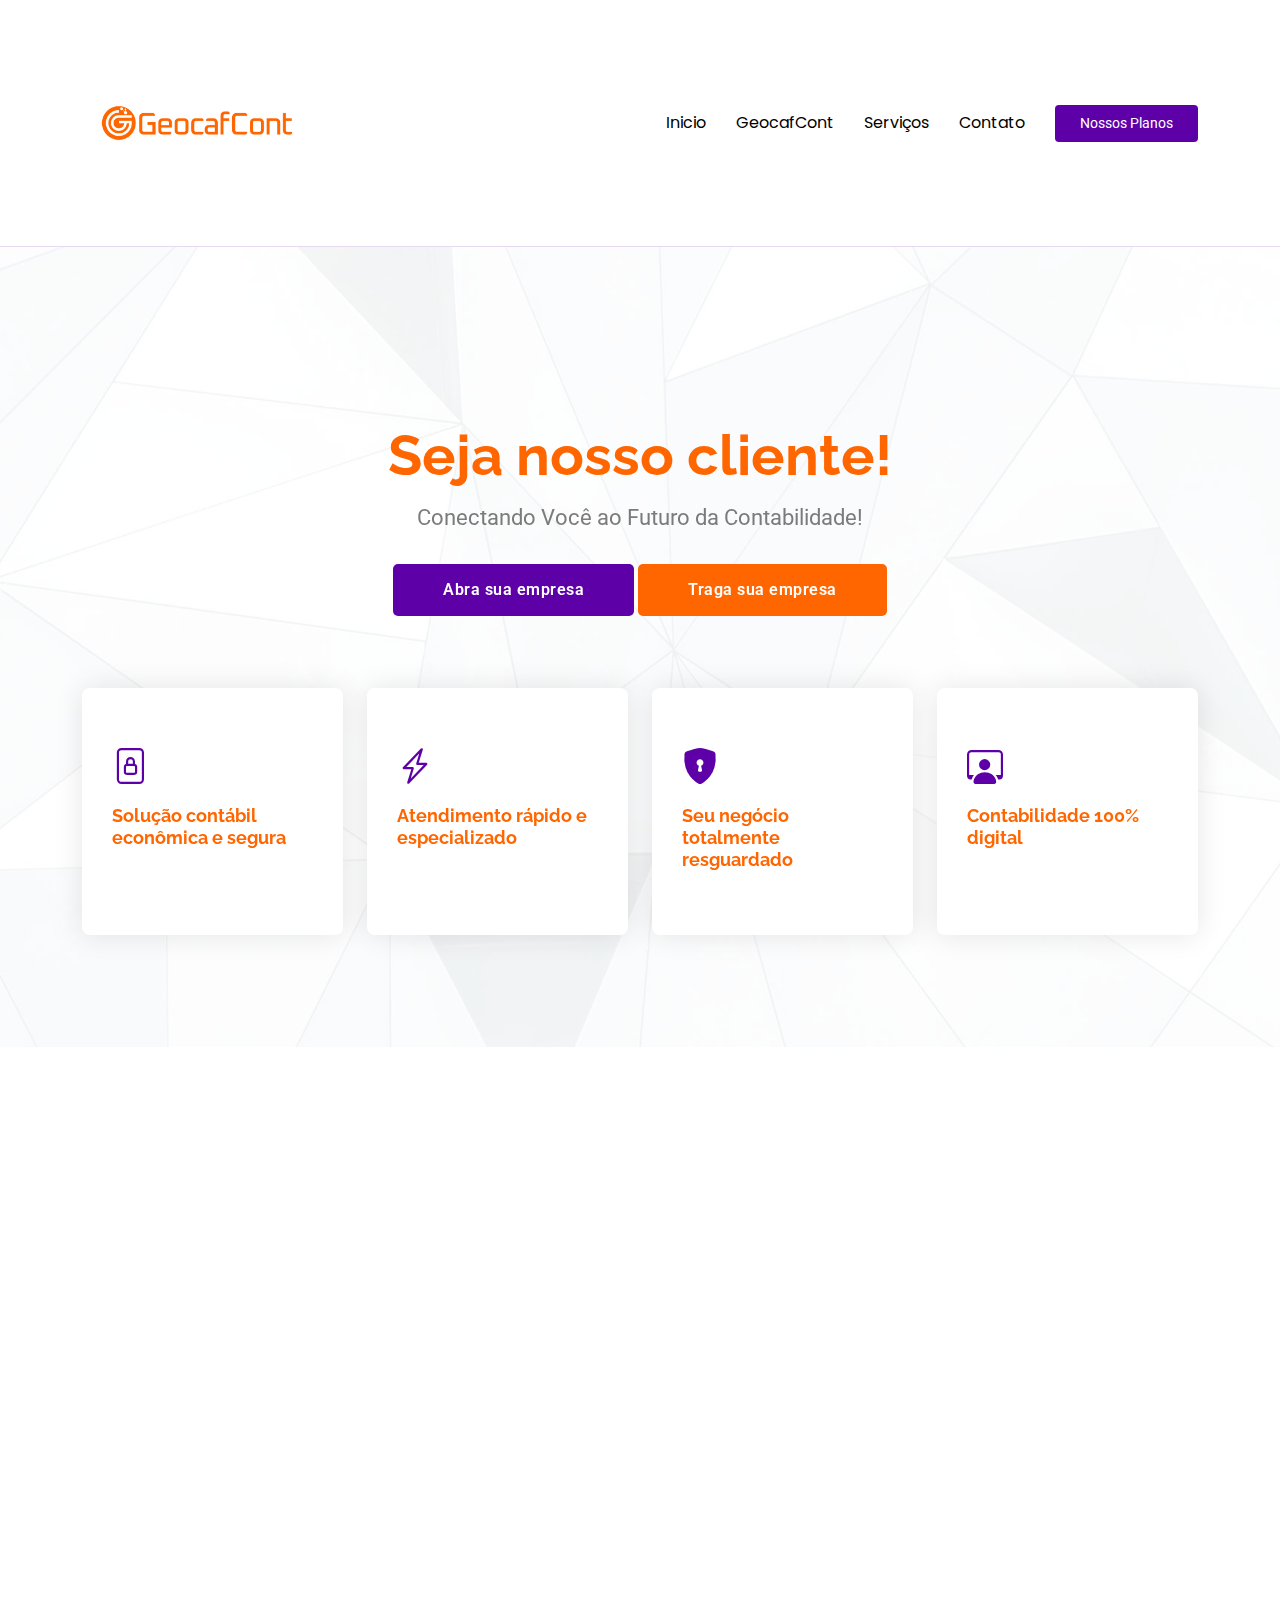
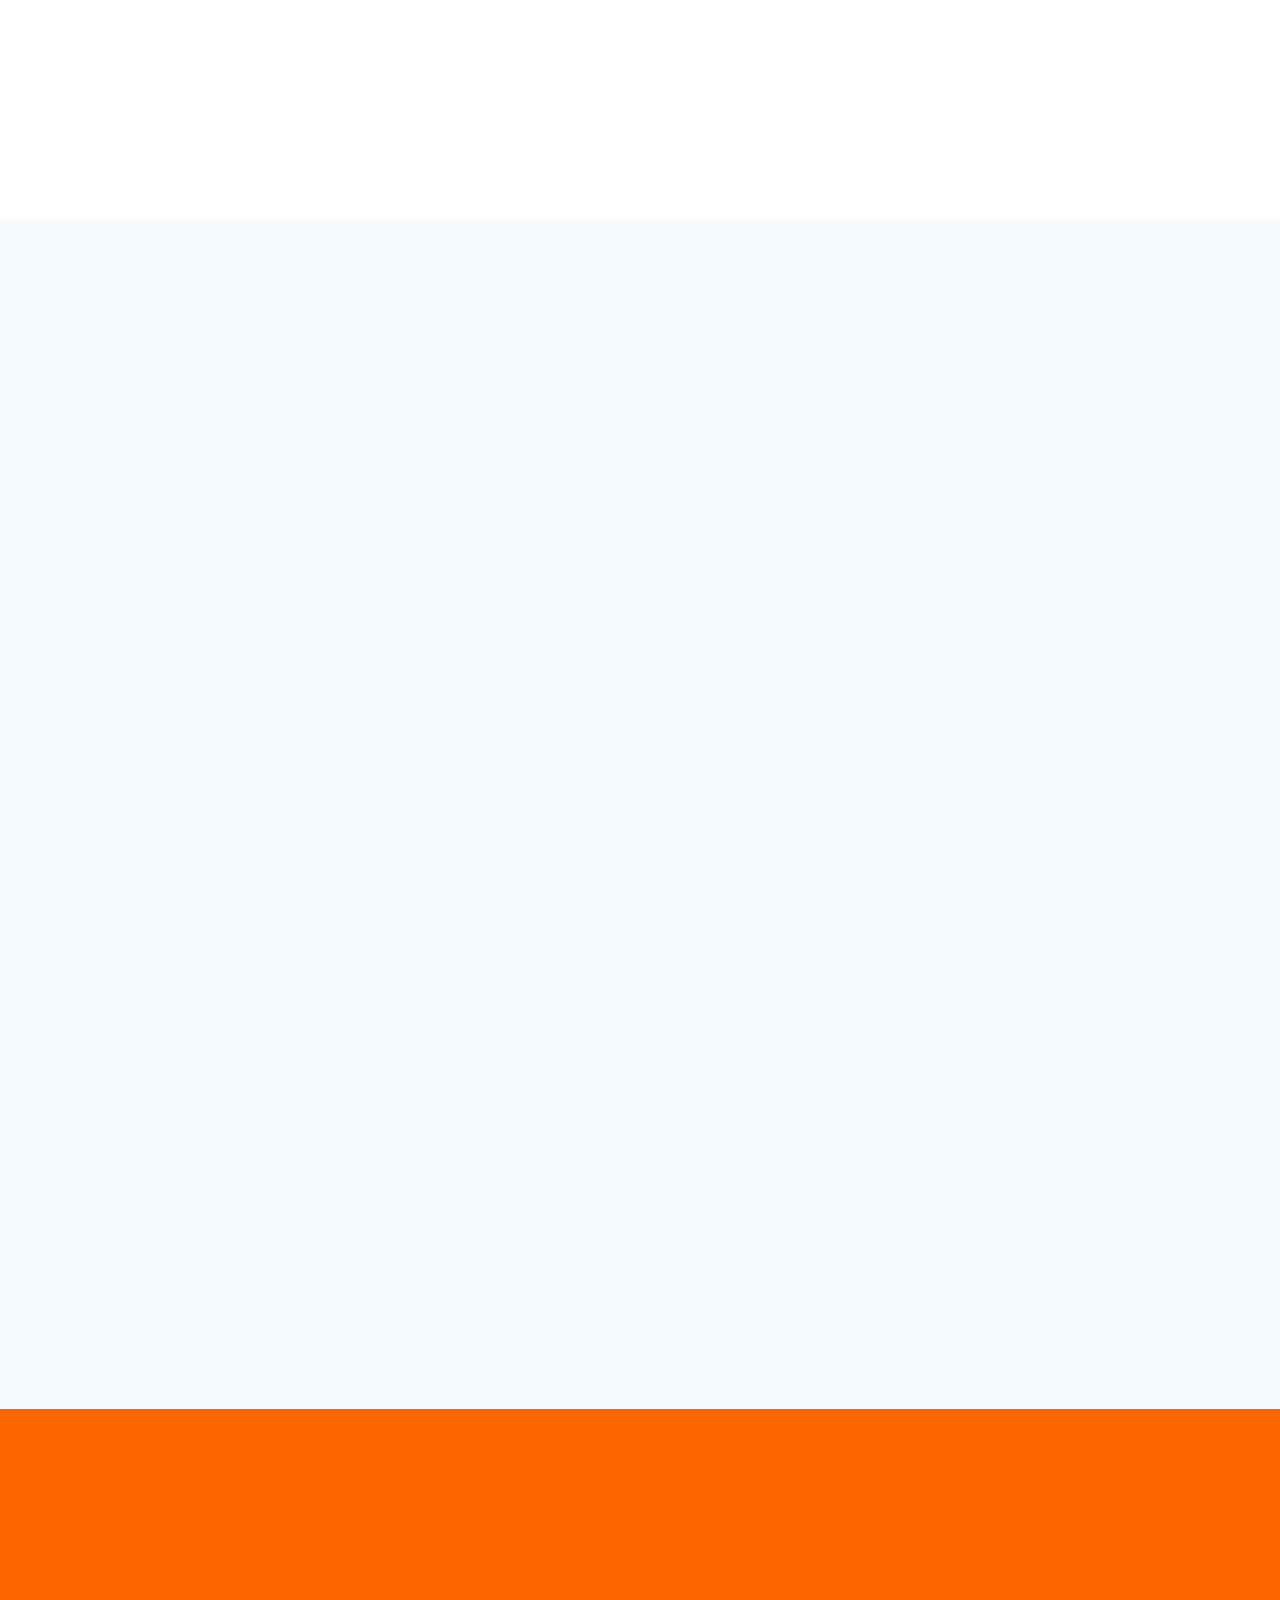
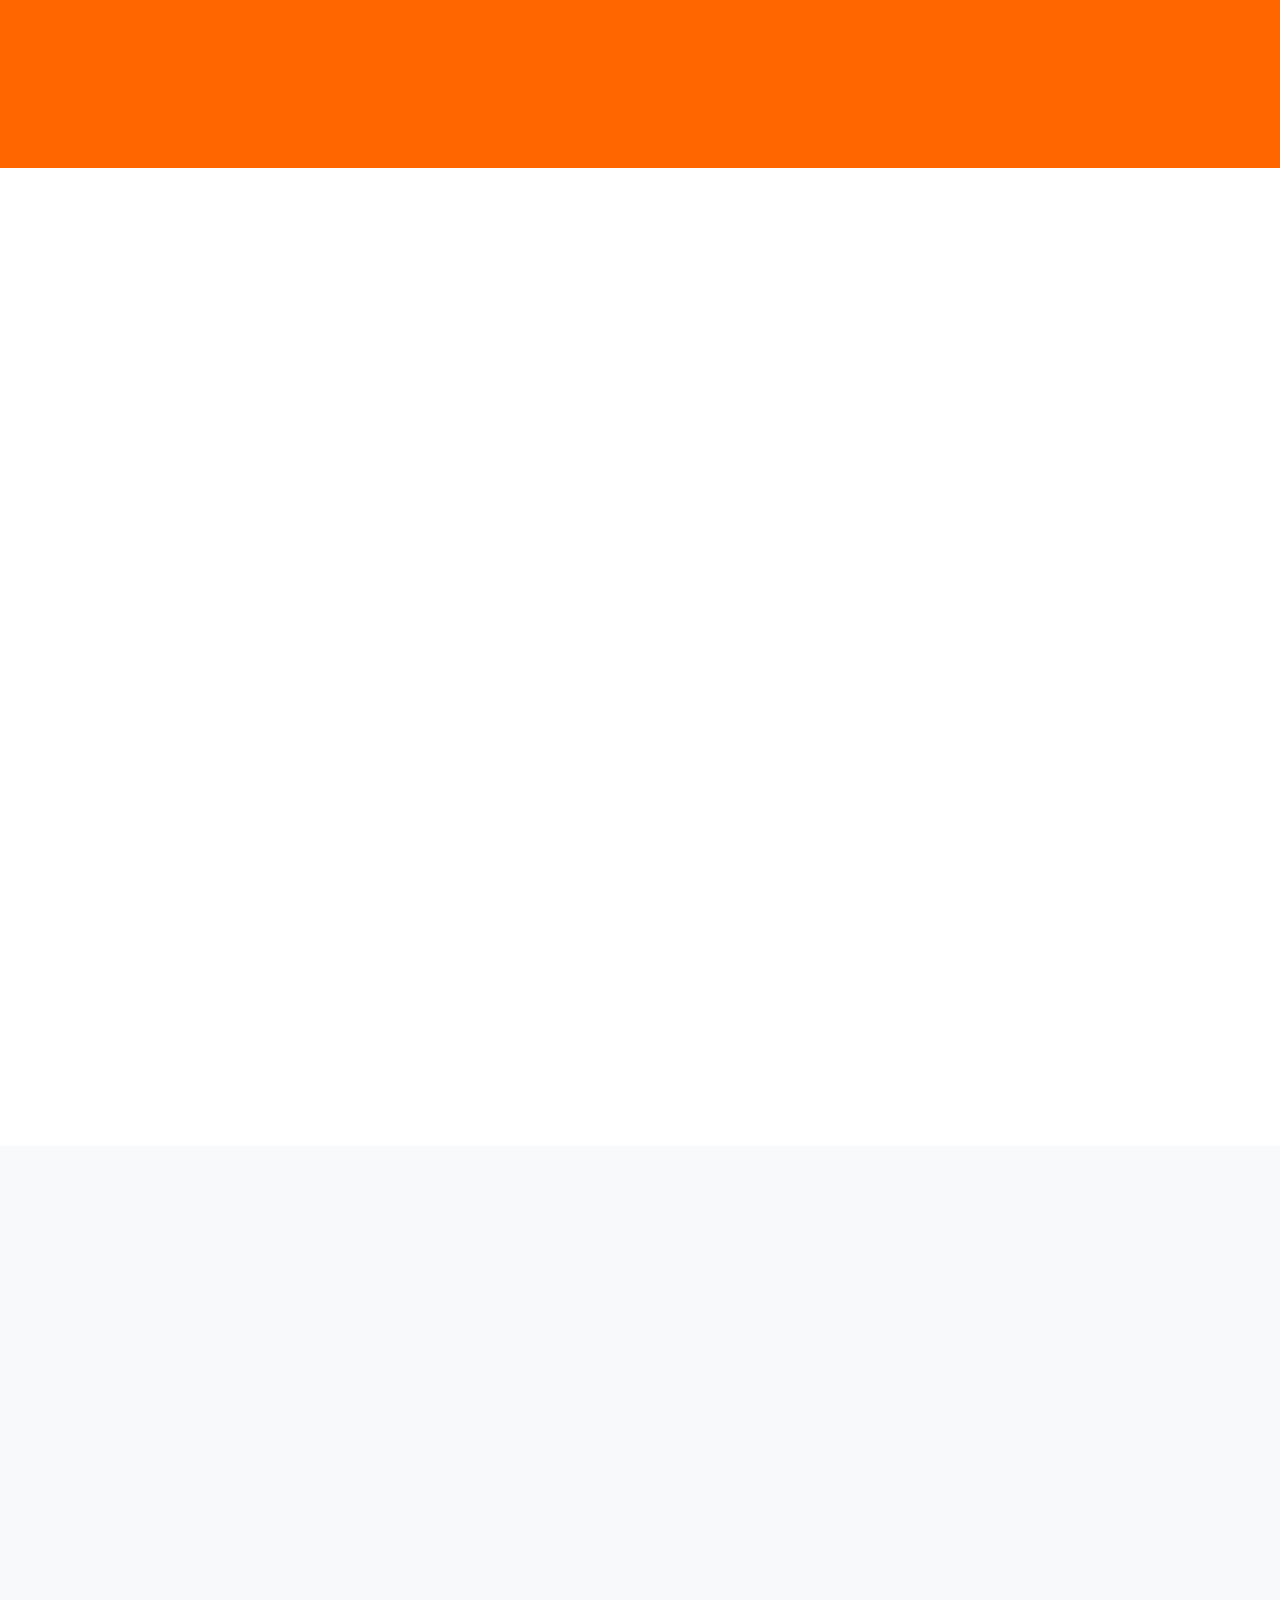
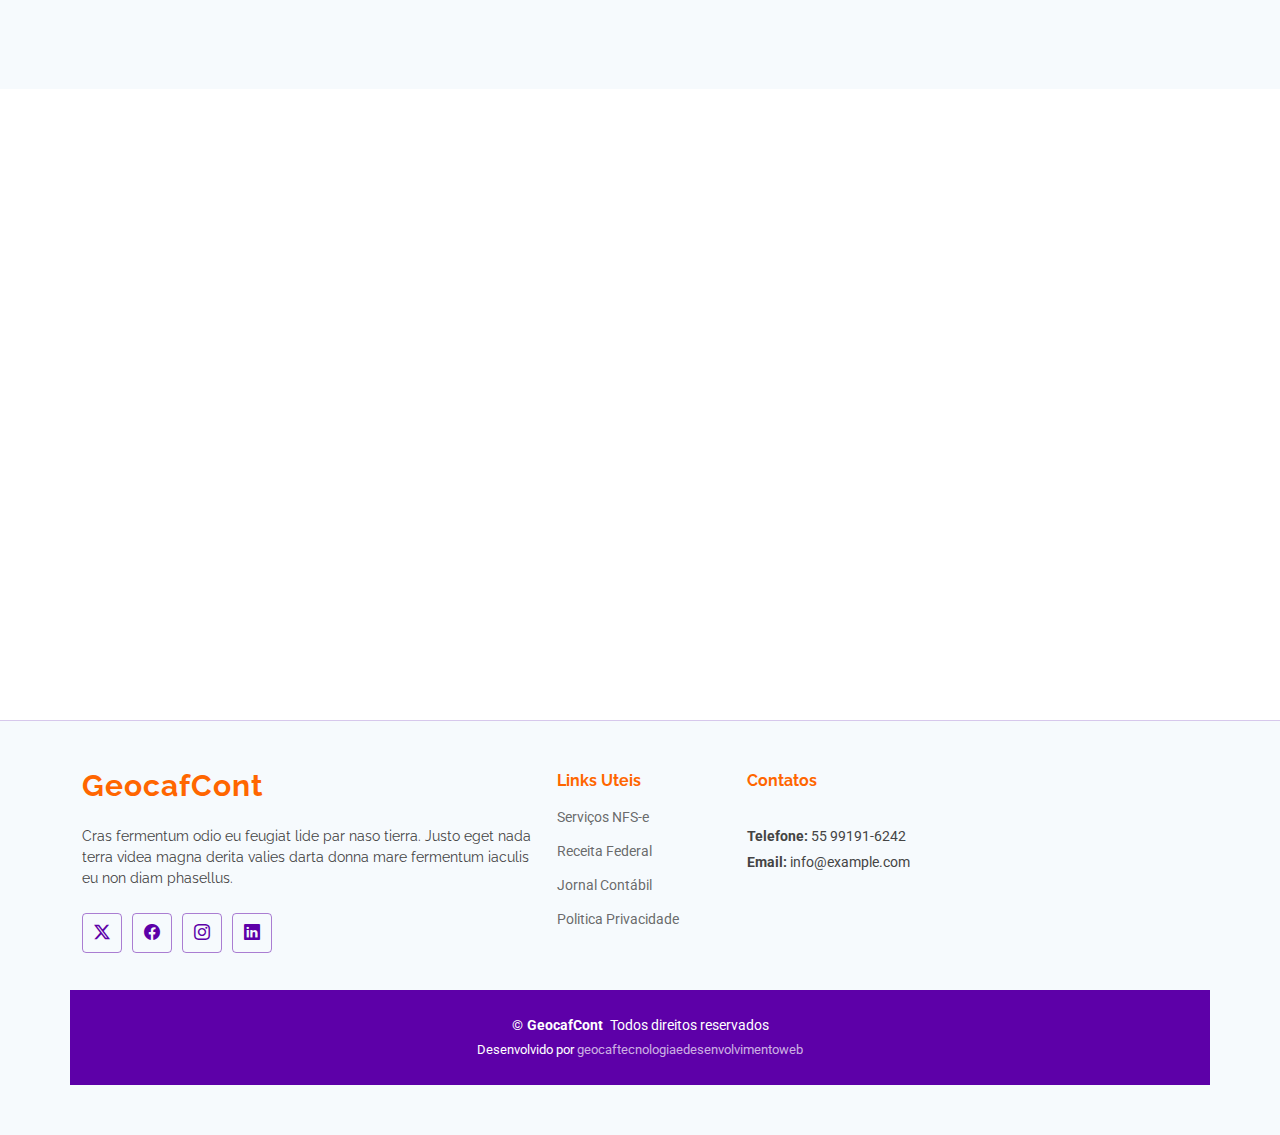
==== index.html @ 16ecbf5e "first" ====
<!DOCTYPE html>
<html lang="pt-br">

<head>
  <meta charset="utf-8">
  <meta content="width=device-width, initial-scale=1.0" name="viewport">
  <title> GeocafCont-Contabilidade digital</title>
  <meta name="description" content="">
  <meta name="keywords" content="">

  <!-- Favicons -->
  <!-- <link href="assets/img/favicon.png" rel="icon"> -->
  <link href="assets/img/apple-touch-icon.png" rel="apple-touch-icon">

  <!-- Fonts -->
  <link href="https://fonts.googleapis.com" rel="preconnect">
  <link href="https://fonts.gstatic.com" rel="preconnect" crossorigin>
  <link href="https://fonts.googleapis.com/css2?family=Roboto:ital,wght@0,100;0,300;0,400;0,500;0,700;0,900;1,100;1,300;1,400;1,500;1,700;1,900&family=Poppins:ital,wght@0,100;0,200;0,300;0,400;0,500;0,600;0,700;0,800;0,900;1,100;1,200;1,300;1,400;1,500;1,600;1,700;1,800;1,900&family=Raleway:ital,wght@0,100;0,200;0,300;0,400;0,500;0,600;0,700;0,800;0,900;1,100;1,200;1,300;1,400;1,500;1,600;1,700;1,800;1,900&display=swap" rel="stylesheet">

  <!-- Vendor CSS Files -->
  <link href="assets/vendor/bootstrap/css/bootstrap.min.css" rel="stylesheet">
  <link href="assets/vendor/bootstrap-icons/bootstrap-icons.css" rel="stylesheet">
  <link href="assets/vendor/aos/aos.css" rel="stylesheet">
  <link href="assets/vendor/glightbox/css/glightbox.min.css" rel="stylesheet">
  <link href="assets/vendor/swiper/swiper-bundle.min.css" rel="stylesheet">

  <!-- Main CSS File -->
  <link href="assets/css/main.css" rel="stylesheet">

  <!-- =======================================================
  * Template Name: OnePage
  * Template URL: https://bootstrapmade.com/onepage-multipurpose-bootstrap-template/
  * Updated: Aug 07 2024 with Bootstrap v5.3.3
  * Author: BootstrapMade.com
  * License: https://bootstrapmade.com/license/
  ======================================================== -->
</head>

<body class="index-page">

  <header id="header" class="header d-flex align-items-center sticky-top">
    <div class="container-fluid container-xl position-relative d-flex align-items-center">

      <a href="index.html" class="logo d-flex align-items-center me-auto">
        <!-- Uncomment the line below if you also wish to use an image logo -->
        <img src="assets/img/LOGO1.png" alt="">
        <!-- <h1 class="sitename">GeocafCont</h1> -->
      </a>

      <nav id="navmenu" class="navmenu">
        <ul>
          <li><a href="#hero" class="active">Inicio<br></a></li>
          <li><a href="#about">GeocafCont</a></li>
          <li><a href="#services">Serviços</a></li>
          <!-- <li><a href="#team">TIME</a></li> -->
          
           
          </li>
          <li><a href="#contact">Contato</a></li>
        </ul>
        <i class="mobile-nav-toggle d-xl-none bi bi-list"></i>
      </nav>

      <a class="btn-getstarted" href="#pricing">Nossos Planos</a>

    </div>
  </header>

  <main class="main">

    <!-- Hero Section -->
    <section id="hero" class="hero section">

      <img src="assets/img/hero-bg-abstract.jpg" alt="" data-aos="fade-in" class="">

      <div class="container">
        <div class="row justify-content-center" data-aos="zoom-out">
          <div class="col-xl-7 col-lg-9 text-center">
            <h1>Seja nosso cliente!</h1>
            <p> Conectando Você ao Futuro da Contabilidade!</p>
          </div>
        </div>
        <div class="text-center" data-aos="zoom-out" data-aos-delay="100">
          <a href="#about" class="btn-get-started ">Abra sua empresa</a>
          <a href="#about" class="btn-get-startedd">Traga sua empresa</a>
        </div>

        <div class="row gy-4 mt-5">
          <div class="col-md-6 col-lg-3" data-aos="zoom-out" data-aos-delay="100">
            <div class="icon-box">
              <div class="icon"><i class="bi bi-file-lock"></i></div>
              <h4 class="title"><a href="">Solução contábil econômica e segura</a></h4>
              <!-- <p class="description">Voluptatum deleniti atque corrupti quos dolores et quas molestias excepturi</p> -->
            </div>
          </div><!--End Icon Box -->

          <div class="col-md-6 col-lg-3" data-aos="zoom-out" data-aos-delay="200">
            <div class="icon-box">
              <div class="icon"><i class="bi bi-lightning-charge"></i></div>
              <h4 class="title"><a href="">Atendimento rápido e especializado</a></h4>
              <!-- <p class="description">Duis aute irure dolor in reprehenderit in voluptate velit esse cillum dolore</p> -->
            </div>
          </div><!--End Icon Box -->

          <div class="col-md-6 col-lg-3" data-aos="zoom-out" data-aos-delay="300">
            <div class="icon-box">
              <div class="icon"><i class="bi bi-shield-lock-fill"></i></div>
              <h4 class="title"><a href="">Seu negócio totalmente resguardado</a></h4>
              <!-- <p class="description">Excepteur sint occaecat cupidatat non proident, sunt in culpa qui officia</p> -->
            </div>
          </div><!--End Icon Box -->

          <div class="col-md-6 col-lg-3" data-aos="zoom-out" data-aos-delay="400">
            <div class="icon-box">
              <div class="icon"><i class="bi bi-person-workspace"></i></div>
              <h4 class="title"><a href="">Contabilidade 100% digital</a></h4>
              <!-- <p class="description">At vero eos et accusamus et iusto odio dignissimos ducimus qui blanditiis</p> -->
            </div>
          </div><!--End Icon Box -->

        </div>
      </div>

    </section><!-- /Hero Section -->

    <!-- About Section -->
    <section id="about" class="about section">

      <!-- Section Title -->
      <div class="container section-title" data-aos="fade-up">
        <h2>Quem Somos<br></h2>
        <p> A GeocafCont é um escritório contábil completamente digital, dedicado a transformar a maneira como você gerencia suas finanças empresariais. Com um atendimento 100% via internet, estamos conectados com o progresso e a inovação, oferecendo soluções eficientes e sob medida para o seu negócio, onde quer que você esteja.

          Nosso time é composto por especialistas experientes, que trazem uma vasta expertise em diferentes áreas contábeis para atender às necessidades específicas da sua empresa. 
          
          </p>
      </div><!-- End Section Title -->

      <div class="container">

        <div class="row gy-4">

          <div class="col-lg-6 content" data-aos="fade-up" data-aos-delay="100">
            <p>
              Estamos aqui para simplificar a sua vida contábil e financeira!
                
            </p>
            <ul>
              <li><i class="bi bi-check2-circle"></i> <span>Compromisso</span></li>
              <li><i class="bi bi-check2-circle"></i> <span>Agilidade</span></li>
              <li><i class="bi bi-check2-circle"></i> <span>Inovação</span></li>
            </ul>
          </div>

          <div class="col-lg-6" data-aos="fade-up" data-aos-delay="200">
            <a href="#" class="read-more"><span>Abra sua empresa</span><i class="bi bi-arrow-right"></i></a>
          </div>

        </div>

      </div>

    </section><!-- /About Section -->

    <!-- Stats Section -->
    <!-- <section id="stats" class="stats section light-background">

      <div class="container" data-aos="fade-up" data-aos-delay="100">

        <div class="row gy-4"> -->

          <!-- <div class="col-lg-3 col-md-6">
            <div class="stats-item text-center w-100 h-100">
              <span data-purecounter-start="0" data-purecounter-end="100" data-purecounter-duration="1" class="purecounter"></span>
              <p>Clients</p>
            </div> -->
          </div><!-- End Stats Item -->

          <!-- <div class="col-lg-3 col-md-6">
            <div class="stats-item text-center w-100 h-100">
              <span data-purecounter-start="0" data-purecounter-end="521" data-purecounter-duration="1" class="purecounter"></span>
              <p>Projects</p>
            </div> -->
          </div><!-- End Stats Item -->

          <!-- <div class="col-lg-3 col-md-6">
            <div class="stats-item text-center w-100 h-100">
              <span data-purecounter-start="0" data-purecounter-end="1453" data-purecounter-duration="1" class="purecounter"></span>
              <p>Hours Of Support</p>
            </div> -->
          </div><!-- End Stats Item -->

          <!-- <div class="col-lg-3 col-md-6">
            <div class="stats-item text-center w-100 h-100">
              <span data-purecounter-start="0" data-purecounter-end="32" data-purecounter-duration="1" class="purecounter"></span>
              <p>Workers</p>
            </div> -->
          </div><!-- End Stats Item -->

        </div>

      </div>

    </section><!-- /Stats Section -->

    <!-- About Alt Section -->
    <section id="about-alt" class="about-alt section">

      <div class="container">

        <div class="row gy-4">
          <div class="col-lg-6 position-relative align-self-start" data-aos="fade-up" data-aos-delay="100">
            <img src="assets/img/fotofuncionario1.png" class="img-fluid" alt="">
            <!-- <a href="https://www.youtube.com/watch?v=Y7f98aduVJ8" class="glightbox pulsating-play-btn"></a> -->
          </div>
          <div class="col-lg-6 content" data-aos="fade-up" data-aos-delay="200">
            <h3>Plataformas Parceiras</h3>
           <p>A Geocafcont utiliza plataformas parceiras de última geração, garantindo gestão contábil eficiente e segura. Nossa colaboração com escritórios contábeis parceiros adiciona expertise diversificada, oferecendo soluções personalizadas para todas as necessidades empresariais. Juntos, promovemos inovação e excelência no suporte aos nossos clientes.</p>
            
          </div>
        </div>

      </div>

    </section><!-- /About Alt Section -->

    <!-- Clients Section -->
    <section id="clients" class="clients section light-background"> 

      <div class="container" data-aos="fade-up"> 

        <div class="row gy-4"> 

          <!-- <div class="col-xl-2 col-md-3 col-6 client-logo">
            <img src="assets/img/epeople.jpeg" class="img-fluid" alt=""> 
          </div> -->

           <div class="col-xl-2 col-md-3 col-6 client-logo"> 
            <img src="assets/img/epeople2.jpeg" class="img-fluid" alt=""> 
          </div>

          <div class="col-xl-2 col-md-3 col-6 client-logo"> 
            <img src="assets/img/dbase.png" class="img-fluid" alt=""> 
          </div>

           <div class="col-xl-2 col-md-3 col-6 client-logo"> 
            <img src="assets/img/bragaecesarconsultoriajr.jpeg" class="img-fluid" alt=""> 
          </div>
          <!-- End Client Item -->

           <div class="col-xl-2 col-md-3 col-6 client-logo"> 
            <img src="assets/img/tecnologiageocaf.png" class="img-fluid" alt=""> 
          </div>
          <!-- End Client Item -->

          <div class="col-xl-2 col-md-3 col-6 client-logo"> 
            <img src="assets/img/logo-site.png" class="img-fluid" alt=""> 
          </div>
          <!-- End Client Item -->

        </div>

      </div>

    </section><!-- /Clients Section -->

    <!-- Testimonials Section -->
    <!-- <section id="testimonials" class="testimonials section"> -->

      <!-- Section Title -->
      <!-- <div class="container section-title" data-aos="fade-up">
        <h2>"Faça a Escolha Certa: Junte-se aos Nossos Clientes Satisfeitos!"</h2> -->
        <!-- <p>Necessitatibus eius consequatur ex aliquid fuga eum quidem sint consectetur velit</p> -->
      </div><!-- End Section Title -->

      <!-- <div class="container" data-aos="fade-up" data-aos-delay="100">

        <div class="swiper init-swiper" data-speed="600" data-delay="5000" data-breakpoints="{ &quot;320&quot;: { &quot;slidesPerView&quot;: 1, &quot;spaceBetween&quot;: 40 }, &quot;1200&quot;: { &quot;slidesPerView&quot;: 3, &quot;spaceBetween&quot;: 40 } }">
          <script type="application/json" class="swiper-config"> -->
            <!-- {
              "loop": true,
              "speed": 600,
              "autoplay": {
                "delay": 5000
              },
              "slidesPerView": "auto",
              "pagination": {
                "el": ".swiper-pagination",
                "type": "bullets",
                "clickable": true
              },
              "breakpoints": {
                "320": {
                  "slidesPerView": 1,
                  "spaceBetween": 40
                },
                "1200": {
                  "slidesPerView": 3,
                  "spaceBetween": 20
                }
              }
            }
          </script> -->
          <!-- <div class="swiper-wrapper">

            <div class="swiper-slide">
              <div class="testimonial-item" "="">
            <p>
              <i class=" bi bi-quote quote-icon-left"></i>
                <span>Proin iaculis purus consequat sem cure digni ssim donec porttitora entum suscipit rhoncus. Accusantium quam, ultricies eget id, aliquam eget nibh et. Maecen aliquam, risus at semper.</span>
                <i class="bi bi-quote quote-icon-right"></i>
                </p>
                <img src="assets/img/testimonials/testimonials-1.jpg" class="testimonial-img" alt="">
                <h3>Saul Goodman</h3>
                <h4>Ceo &amp; Founder</h4>
              </div> -->
            </div><!-- End testimonial item -->

            <!-- <div class="swiper-slide">
              <div class="testimonial-item">
                <p>
                  <i class="bi bi-quote quote-icon-left"></i>
                  <span>Export tempor illum tamen malis malis eram quae irure esse labore quem cillum quid malis quorum velit fore eram velit sunt aliqua noster fugiat irure amet legam anim culpa.</span>
                  <i class="bi bi-quote quote-icon-right"></i>
                </p>
                <img src="assets/img/testimonials/testimonials-2.jpg" class="testimonial-img" alt="">
                <h3>Sara Wilsson</h3>
                <h4>Designer</h4>
              </div> -->
            </div><!-- End testimonial item -->

            <!-- <div class="swiper-slide">
              <div class="testimonial-item">
                <p>
                  <i class="bi bi-quote quote-icon-left"></i>
                  <span>Enim nisi quem export duis labore cillum quae magna enim sint quorum nulla quem veniam duis minim tempor labore quem eram duis noster aute amet eram fore quis sint minim.</span>
                  <i class="bi bi-quote quote-icon-right"></i>
                </p>
                <img src="assets/img/testimonials/testimonials-3.jpg" class="testimonial-img" alt="">
                <h3>Jena Karlis</h3>
                <h4>Store Owner</h4>
              </div> -->
            </div><!-- End testimonial item -->

            <!-- <div class="swiper-slide">
              <div class="testimonial-item">
                <p>
                  <i class="bi bi-quote quote-icon-left"></i>
                  <span>Fugiat enim eram quae cillum dolore dolor amet nulla culpa multos export minim fugiat dolor enim duis veniam ipsum anim magna sunt elit fore quem dolore labore illum veniam.</span>
                  <i class="bi bi-quote quote-icon-right"></i>
                </p>
                <img src="assets/img/testimonials/testimonials-4.jpg" class="testimonial-img" alt="">
                <h3>Matt Brandon</h3>
                <h4>Freelancer</h4>
              </div> -->
            <!-- </div>End testimonial item -->

            <!-- <div class="swiper-slide">
              <div class="testimonial-item">
                <p>
                  <i class="bi bi-quote quote-icon-left"></i>
                  <span>Quis quorum aliqua sint quem legam fore sunt eram irure aliqua veniam tempor noster veniam sunt culpa nulla illum cillum fugiat legam esse veniam culpa fore nisi cillum quid.</span>
                  <i class="bi bi-quote quote-icon-right"></i>
                </p>
                <img src="assets/img/testimonials/testimonials-5.jpg" class="testimonial-img" alt="">
                <h3>John Larson</h3>
                <h4>Entrepreneur</h4>
              </div> -->
            </div><!-- End testimonial item -->

          <!-- </div>
          <div class="swiper-pagination"></div>
        </div>

      </div> -->

    </section><!-- /Testimonials Section -->

    <!-- Services Section -->
    <section id="services" class="services section light-background">

      <!-- Section Title -->
      <div class="container section-title" data-aos="fade-up">
        <h2>Serviços</h2>
        <p>Conte conosco para superar suas expectativas e impulsionar o sucesso do seu negócio.</p>
      </div><!-- End Section Title -->

      <div class="container">

        <div class="row gy-4">

          <div class="col-lg-4 col-md-6" data-aos="fade-up" data-aos-delay="100">
            <div class="service-item item-cyan position-relative">
              <div class="icon">
                <svg width="100" height="100" viewBox="0 0 600 600" xmlns="http://www.w3.org/2000/svg">
                  <path stroke="none" stroke-width="0" fill="#f5f5f5" d="M300,521.0016835830174C376.1290562159157,517.8887921683347,466.0731472004068,529.7835943286574,510.70327084640275,468.03025145048787C554.3714126377745,407.6079735673963,508.03601936045806,328.9844924480964,491.2728898941984,256.3432110539036C474.5976632858925,184.082847569629,479.9380746630129,96.60480741107993,416.23090153303,58.64404602377083C348.86323505073057,18.502131276798302,261.93793281208167,40.57373210992963,193.5410806939664,78.93577620505333C130.42746243093433,114.334589627462,98.30271207620316,179.96522072025542,76.75703585869454,249.04625023123273C51.97151888228291,328.5150500222984,13.704378332031375,421.85034740162234,66.52175969318436,486.19268352777647C119.04800174914682,550.1803526380478,217.28368757567262,524.383925680826,300,521.0016835830174"></path>
                </svg>
                <i class="bi bi-globe2"></i>
              </div>
              <!-- <a href="service-details.html" class="stretched-link"> -->
                <h3>GESTOR DE TRÁFEGO </h3>
              </a>
              <p>Entendemos que o Gestor tem necessidades únicas. Temos serviços especializados.</p>
            </div>
          </div><!-- End Service Item -->

          <div class="col-lg-4 col-md-6" data-aos="fade-up" data-aos-delay="200">
            <div class="service-item item-orange position-relative">
              <div class="icon">
                <svg width="100" height="100" viewBox="0 0 600 600" xmlns="http://www.w3.org/2000/svg">
                  <path stroke="none" stroke-width="0" fill="#f5f5f5" d="M300,582.0697525312426C382.5290701553225,586.8405444964366,449.9789794690241,525.3245884688669,502.5850820975895,461.55621195738473C556.606425686781,396.0723002908107,615.8543463187945,314.28637112970534,586.6730223649479,234.56875336149918C558.9533121215079,158.8439757836574,454.9685369536778,164.00468322053177,381.49747125262974,130.76875717737553C312.15926192815925,99.40240125094834,248.97055460311594,18.661163978235184,179.8680185752513,50.54337015887873C110.5421016452524,82.52863877960104,119.82277516462835,180.83849132639028,109.12597500060166,256.43424936330496C100.08760227029461,320.3096726198365,92.17705696193138,384.0621239912766,124.79988738764834,439.7174275375508C164.83382741302287,508.01625554203684,220.96474134820875,577.5009287672846,300,582.0697525312426"></path>
                </svg>
                <i class="bi bi-person-fill-gear"></i>
              </div>
              <!-- <a href="#" class="stretched-link"> -->
                <h3>PRESTADORES DE SERVIÇOS</h3>
              </a>
              <p>Mantenha o foco no que realmente importa: os seus trabalhos e clientes.</p>
            </div>
          </div><!-- End Service Item -->

          <div class="col-lg-4 col-md-6" data-aos="fade-up" data-aos-delay="300">
            <div class="service-item item-teal position-relative">
              <div class="icon">
                <svg width="100" height="100" viewBox="0 0 600 600" xmlns="http://www.w3.org/2000/svg">
                  <path stroke="none" stroke-width="0" fill="#f5f5f5" d="M300,541.5067337569781C382.14930387511276,545.0595476570109,479.8736841581634,548.3450877840088,526.4010558755058,480.5488172755941C571.5218469581645,414.80211281144784,517.5187510058486,332.0715597781072,496.52539010469104,255.14436215662573C477.37192572678356,184.95920475031193,473.57363656557914,105.61284051026155,413.0603344069578,65.22779650032875C343.27470386102294,18.654635553484475,251.2091493199835,5.337323636656869,175.0934190732945,40.62881213300186C97.87086631185822,76.43348514350839,51.98124368387456,156.15599469081315,36.44837278890362,239.84606092416172C21.716077023791087,319.22268207091537,43.775223500013084,401.1760424656574,96.891909868211,461.97329694683043C147.22146801428983,519.5804099606455,223.5754009179313,538.201503339737,300,541.5067337569781"></path>
                </svg>
                <i class="bi bi-laptop"></i>
              </div>
              <!-- <a href="service-details.html" class="stretched-link"> -->
                <h3>CONTABILIDADE PARA TI</h3>
              </a>
              <p>Oferecemos soluções contábeis personalizadas para atender às necessidades específicas de provedores de internet e desenvolvedores de software. Entendemos que cada setor tem suas particularidades e desafios.</p>
            </div>
          </div><!-- End Service Item -->

          <div class="col-lg-4 col-md-6" data-aos="fade-up" data-aos-delay="400">
            <div class="service-item item-red position-relative">
              <div class="icon">
                <svg width="100" height="100" viewBox="0 0 600 600" xmlns="http://www.w3.org/2000/svg">
                  <path stroke="none" stroke-width="0" fill="#f5f5f5" d="M300,503.46388370962813C374.79870501325706,506.71871716319447,464.8034551963731,527.1746412648533,510.4981551193396,467.86667711651364C555.9287308511215,408.9015244558933,512.6030010748507,327.5744911775523,490.211057578863,256.5855673507754C471.097692560561,195.9906835881958,447.69079081568157,138.11976852964426,395.19560036434837,102.3242989838813C329.3053358748298,57.3949838291264,248.02791733380457,8.279543830951368,175.87071277845988,42.242879143198664C103.41431057327972,76.34704239035025,93.79494320519305,170.9812938413882,81.28167332365135,250.07896920659033C70.17666984294237,320.27484674793965,64.84698225790005,396.69656628748305,111.28512138212992,450.4950937839243C156.20124167950087,502.5303643271138,231.32542653798444,500.4755392045468,300,503.46388370962813"></path>
                </svg>
                <i class="bi bi-cart2"></i>
              </div>
              <!-- <a href="service-details.html" class="stretched-link"> -->
                <h3>COMÉRCIO</h3>
              </a>
              <p>Seja para comércio físico ou online, a GeocafCont está pronta para te atender.</p>
              <!-- <a href="service-details.html" class="stretched-link"></a> -->
            </div>
          </div><!-- End Service Item -->

          <div class="col-lg-4 col-md-6" data-aos="fade-up" data-aos-delay="500">
            <div class="service-item item-indigo position-relative">
              <div class="icon">
                <svg width="100" height="100" viewBox="0 0 600 600" xmlns="http://www.w3.org/2000/svg">
                  <path stroke="none" stroke-width="0" fill="#f5f5f5" d="M300,532.3542879108572C369.38199826031484,532.3153073249985,429.10787420159085,491.63046689027357,474.5244479745417,439.17860296908856C522.8885846962883,383.3225815378663,569.1668002868075,314.3205725914397,550.7432151929288,242.7694973846089C532.6665558377875,172.5657663291529,456.2379748765914,142.6223662098291,390.3689995646985,112.34683881706744C326.66090330228417,83.06452184765237,258.84405631176094,53.51806209861945,193.32584062364296,78.48882559362697C121.61183558270385,105.82097193414197,62.805066853699245,167.19869350419734,48.57481801355237,242.6138429142374C34.843463184063346,315.3850353017275,76.69343916112496,383.4422959591041,125.22947124332185,439.3748458443577C170.7312796277747,491.8107796887764,230.57421082200815,532.3932930995766,300,532.3542879108572"></path>
                </svg>
                <i class="bi bi-briefcase"></i>
              </div>
              <!-- <a href="service-details.html" class="stretched-link"> -->
                <h3>MEI</h3>
              </a>
              <p>Atendemos todas as necessidades dos MEI’s com mensalidades reduzidas.</p>
              <!-- <a href="service-details.html" class="stretched-link"></a> -->
            </div>
          </div><!-- End Service Item -->

          <div class="col-lg-4 col-md-6" data-aos="fade-up" data-aos-delay="600">
            <div class="service-item item-pink position-relative">
              <div class="icon">
                <svg width="100" height="100" viewBox="0 0 600 600" xmlns="http://www.w3.org/2000/svg">
                  <path stroke="none" stroke-width="0" fill="#f5f5f5" d="M300,566.797414625762C385.7384707136149,576.1784315230908,478.7894351017131,552.8928747891023,531.9192734346935,484.94944893311C584.6109503024035,417.5663521118492,582.489472248146,322.67544863468447,553.9536738515405,242.03673114598146C529.1557734026468,171.96086150256528,465.24506316201064,127.66468636344209,395.9583748389544,100.7403814666027C334.2173773831606,76.7482773500951,269.4350130405921,84.62216499799875,207.1952322260088,107.2889140133804C132.92018162631612,134.33871894543012,41.79353780512637,160.00259165414826,22.644507872594943,236.69541883565114C3.319112789854554,314.0945973066697,72.72355303640163,379.243833228382,124.04198916343866,440.3218312028393C172.9286146004772,498.5055451809895,224.45579914871206,558.5317968840102,300,566.797414625762"></path>
                </svg>
                <i class="bi bi-list-check"></i>
              </div>
              <!-- <a href="service-details.html" class="stretched-link"> -->
                <h3>IRPF</h3>
              </a>
              <p>Deixe o estresse da declaração de Imposto de Renda conosco e aproveite a tranquilidade de um serviço profissional e eficiente! Seja Pessoa Física ou Jurídica.</p>
              <!-- <a href="service-details.html" class="stretched-link"></a> -->
            </div>
          </div><!-- End Service Item -->

        </div>

      </div>

    </section><!-- /Services Section -->

    <!-- Call To Action Section -->
    <section id="call-to-action" class="call-to-action section accent-background">

      <div class="container">
        <div class="row justify-content-center" data-aos="zoom-in" data-aos-delay="100">
          <div class="col-xl-10">
            <div class="text-center">
              <h3>Suporte online especializado</h3>
              <p>Na Geocafcont, acreditamos que a verdadeira diferença está no atendimento. Nossos especialistas estão prontos para lhe prestar um serviço excepcional, porque sabemos que você merece um suporte genuíno, feito por gente de verdade!

              
                
                 Entre em contato e sinta a diferença de ser atendido por quem realmente se importa. </p>
              <a class="cta-btn" href="#">Falar com um especialista</a>
            </div>
          </div>
        </div>
      </div>

    </section><!-- /Call To Action Section -->

    <!-- Portfolio Section -->
    

    <!-- Team Section -->
    <!-- <section id="team" class="team section light-background"> -->

      <!-- Section Title -->
      <!-- <div class="container section-title" data-aos="fade-up">
        <h2>Team</h2>
        <p>Necessitatibus eius consequatur ex aliquid fuga eum quidem sint consectetur velit</p>
      </div>< End Section Title -->

      <!-- <div class="container">

        <div class="row gy-4">

          <div class="col-lg-3 col-md-6 d-flex align-items-stretch" data-aos="fade-up" data-aos-delay="100">
            <div class="team-member">
              <div class="member-img">
                <img src="assets/img/team/team-1.jpg" class="img-fluid" alt="">
                <div class="social">
                  <a href=""><i class="bi bi-twitter-x"></i></a>
                  <a href=""><i class="bi bi-facebook"></i></a>
                  <a href=""><i class="bi bi-instagram"></i></a>
                  <a href=""><i class="bi bi-linkedin"></i></a>
                </div>
              </div> -->
              <!-- <div class="member-info">
                <h4>Walter White</h4>
                <span>Chief Executive Officer</span>
              </div>
            </div> -->
          <!-- </div>End Team Member -->

          <!-- <div class="col-lg-3 col-md-6 d-flex align-items-stretch" data-aos="fade-up" data-aos-delay="200">
            <div class="team-member">
              <div class="member-img">
                <img src="assets/img/team/team-2.jpg" class="img-fluid" alt="">
                <div class="social">
                  <a href=""><i class="bi bi-twitter-x"></i></a>
                  <a href=""><i class="bi bi-facebook"></i></a>
                  <a href=""><i class="bi bi-instagram"></i></a>
                  <a href=""><i class="bi bi-linkedin"></i></a>
                </div> -->
              <!-- </div>
              <div class="member-info">
                <h4>Sarah Jhonson</h4>
                <span>Product Manager</span>
              </div>
            </div> -->
          </div><!-- End Team Member -->

          <!-- <div class="col-lg-3 col-md-6 d-flex align-items-stretch" data-aos="fade-up" data-aos-delay="300">
            <div class="team-member">
              <div class="member-img">
                <img src="assets/img/team/team-3.jpg" class="img-fluid" alt="">
                <div class="social">
                  <a href=""><i class="bi bi-twitter-x"></i></a>
                  <a href=""><i class="bi bi-facebook"></i></a>
                  <a href=""><i class="bi bi-instagram"></i></a>
                  <a href=""><i class="bi bi-linkedin"></i></a>
                </div>
              </div>
              <div class="member-info">
                <h4>William Anderson</h4>
                <span>CTO</span>
              </div>
            </div> -->
          </div><!-- End Team Member -->

          <!-- <div class="col-lg-3 col-md-6 d-flex align-items-stretch" data-aos="fade-up" data-aos-delay="400">
            <div class="team-member">
              <div class="member-img">
                <img src="assets/img/team/team-4.jpg" class="img-fluid" alt="">
                <div class="social">
                  <a href=""><i class="bi bi-twitter-x"></i></a>
                  <a href=""><i class="bi bi-facebook"></i></a>
                  <a href=""><i class="bi bi-instagram"></i></a>
                  <a href=""><i class="bi bi-linkedin"></i></a>
                </div>
              </div> -->
              <!-- <div class="member-info">
                <h4>Amanda Jepson</h4>
                <span>Accountant</span>
              </div>
            </div> -->
          </div><!-- End Team Member -->

        <!-- </div>

      </div>  -->

    </section><!-- /Team Section -->

    <!-- Pricing Section -->
    <section id="pricing" class="pricing section">

      <!-- Section Title -->
      <div class="container section-title" data-aos="fade-up">
        <h2>Conheça os nossos </h2>
        <p>Planos de Contabilidade</p>
      </div><!-- End Section Title -->

      <div class="container">

        <div class="row g-4 g-lg-0">

          <div class="col-lg-4" data-aos="zoom-in" data-aos-delay="100">
            <div class="pricing-item">
              <h3>Basic</h3>
              <h4><sup>Até</sup>100K<span>/Mês</span></h4>
              <ul>
                <li><i class="bi bi-check"></i> <span>Contabilidade Digital Completa</span></li>
                <li><i class="bi bi-check"></i> <span>Balanço e DRE anual</span></li>
                <li><i class="bi bi-check"></i> <span>Envio dos impostos Mensais</span></li>
                <li ><i class="bi bi-check"></i> <span>Suporte online Especializado</span></li>
                <li><i class="bi bi-check"></i> <span>Atendimento por Vídeo Chamada</span></li>
                <li><i class="bi bi-check"></i> <span>Pró-labore dos Sócios</span></li>
              </ul>
              <div class="text-center"><a href="#" class="buy-btn">Solicitar Proposta</a></div>
            </div>
          </div><!-- End Pricing Item -->

          <div class="col-lg-4 featured" data-aos="zoom-in" data-aos-delay="200">
            <div class="pricing-item">
              <h3>Plus</h3>
              <h4><sup>Até</sup>200k<span> / Mês</span></h4>
              <ul>
                <li><i class="bi bi-check"></i> <span>Contabilidade Digital Completa</span></li>
                <li><i class="bi bi-check"></i> <span>Balanço e DRE anual</span></li>
                <li><i class="bi bi-check"></i> <span>Envio dos impostos Mensais</span></li>
                <li><i class="bi bi-check"></i> <span>Suporte online Especializado</span></li>
                <li><i class="bi bi-check"></i> <span>Atendimento por Vídeo Chamada</span></li>
                <li><i class="bi bi-check"></i> <span>Pró-labore dos Sócios</span></li>
                <li><i class="bi bi-check"></i> <span>Certificado Digital PJ Gratuito</span></li>
              </ul>
              <div class="text-center"><a href="#" class="buy-btn">Solicitar Proposta</a></div>
            </div>
          </div><!-- End Pricing Item -->

          <div class="col-lg-4" data-aos="zoom-in" data-aos-delay="100">
            <div class="pricing-item">
              <h3>Pro</h3>
              <h4><sup>Até</sup>400K<span> /Mês</span></h4>
              <ul>
                <li><i class="bi bi-check"></i> <span>Contabilidade Digital Completa</span></li>
                <li><i class="bi bi-check"></i> <span>Balanço e DRE anual</span></li>
                <li><i class="bi bi-check"></i> <span>Envio dos impostos Mensais</span></li>
                <li><i class="bi bi-check"></i> <span>Suporte online Especializado</span></li>
                <li><i class="bi bi-check"></i> <span>Atendimento por Vídeo Chamada</span></li>
                <li><i class="bi bi-check"></i> <span>Pró-labore dos Sócios</span></li>
                <li><i class="bi bi-check"></i> <span>Certificado Digital PJ Gratuito</span></li>
                <li><i class="bi bi-check"></i> <span>Acompanhamento de NF no e-Notas</span></li>
                <li><i class="bi bi-check"></i> <span>Planejamento Tributário Anual</span></li>
              </ul>
              <div class="text-center"><a href="#" class="buy-btn">Solicitar Proposta</a></div>
            </div>
          </div><!-- End Pricing Item -->

        </div>

      </div>

    </section><!-- /Pricing Section -->

    <!-- Faq Section -->
    <section id="faq" class="faq section light-background">

      <!-- Section Title -->
      <div class="container section-title" data-aos="fade-up">
        <h2>Dúvidas Frequentes</h2>
        
      </div><!-- End Section Title -->

      <div class="container">

        <div class="row justify-content-center">

          <div class="col-lg-10" data-aos="fade-up" data-aos-delay="100">

            <div class="faq-container">

              <div class="faq-item">
                <h3>Como a GeocafCont atende os seus clientes?</h3>
                <div class="faq-content">
                  <p>Aqui no GeocafCont você é atendido por contadores e profissionais treinados nas suas necessidades conforme a atividade e porte da sua empresa.
                    O seu atendimento é feito por WhatsApp, telefone, e-mail ou por chamada de vídeo.</p>
                </div>
                <i class="faq-toggle bi bi-chevron-right"></i>
              </div><!-- End Faq item-->

              <div class="faq-item">
                <h3>Por que são uma contabilidade digital?</h3>
                <div class="faq-content">
                  <p>Somos uma contabilidade digital porque atendemos todos os nossos clientes 100% a distância sem a necessidade de virem até nós ou irmos até eles.
                    Apenas precisamos das informações e cuidamos de todo o serviço burocrático e obrigatório do seu negócio. Assim você conta com uma relação prática e eficiente te dando liberdade para cuidar do seu negócio digital.</p>
                </div>
                <i class="faq-toggle bi bi-chevron-right"></i>
              </div><!-- End Faq item-->

              <div class="faq-item">
                <h3>Não terei problemas com o fisco?</h3>
                <div class="faq-content">
                  <p>Se você seguir nossas recomendações deixamos a sua empresa em ordem com o fisco sem você precisar fazer nada mais. Ganhe tempo e tranquilidade!</p>
                </div>
                <i class="faq-toggle bi bi-chevron-right"></i>
              </div><!-- End Faq item-->

              <div class="faq-item">
                <h3>Vocês atendem Microempreendedor Individual?</h3>
                <div class="faq-content">
                  <p>Sim atendemos e contamos com uma marca específica de contabilidade para microempreendedor individual que cuida dos procedimentos de emissão de nota fiscal, contabilidade, DAS-MEI e imposto de renda.</p>
                </div>
                <i class="faq-toggle bi bi-chevron-right"></i>
              </div><!-- End Faq item-->

              

              

            </div>

          </div><!-- End Faq Column-->

        </div>

      </div>

    </section><!-- /Faq Section -->

    <!-- Contact Section -->
    <section id="contact" class="contact section">

      <!-- Section Title -->
      <div class="container section-title" data-aos="fade-up">
        <h2>Contato</h2>
        <p> Conectando Você ao Futuro da Contabilidade!</p>
      </div><!-- End Section Title -->

      <div class="container" data-aos="fade-up" data-aos-delay="100">

        <div class="mb-4" data-aos="fade-up" data-aos-delay="200">
          <!-- <iframe style="border:0; width: 100%; height: 270px;" src="https://www.google.com/maps/embed?pb=!1m14!1m8!1m3!1d48389.78314118045!2d-74.006138!3d40.710059!3m2!1i1024!2i768!4f13.1!3m3!1m2!1s0x89c25a22a3bda30d%3A0xb89d1fe6bc499443!2sDowntown%20Conference%20Center!5e0!3m2!1sen!2sus!4v1676961268712!5m2!1sen!2sus" frameborder="0" allowfullscreen="" loading="lazy" referrerpolicy="no-referrer-when-downgrade"></iframe> -->
          <!-- <iframe src="https://www.google.com/maps/embed?pb=!1m18!1m12!1m3!1d3470.007351183965!2d-50.79053282344573!3d-29.574389409640602!2m3!1f0!2f0!3f0!3m2!1i1024!2i768!4f13.1!3m3!1m2!1s0x951923b4aa1e3edd%3A0x2d1c63a82c0a41b2!2sR.%20Jo%C3%A3o%20Louren%C3%A7o%20Schaefer%2C%20Igrejinha%20-%20RS%2C%2095650-000!5e0!3m2!1spt-BR!2sbr!4v1731872714036!5m2!1spt-BR!2sbr" width="600" height="450" style="border:0;" allowfullscreen="" loading="lazy" referrerpolicy="no-referrer-when-downgrade"></iframe> -->
        </div><!-- End Google Maps -->

        <div class="row gy-4">

          <div class="col-lg-4">
            <div class="info-item d-flex" data-aos="fade-up" data-aos-delay="300">
              <i class="bi bi-geo-alt flex-shrink-0"></i>
              <div>
                <h3>Endereço</h3>
                <p> Igrejinha/RS</p>
              </div>
            </div><!-- End Info Item -->

            <div class="info-item d-flex" data-aos="fade-up" data-aos-delay="400">
              <i class="bi bi-telephone flex-shrink-0"></i>
              <div>
                <h3>Telefone ou mande um whats</h3>
                <p>(55) 991916242</p>
              </div>
            </div><!-- End Info Item -->

            <div class="info-item d-flex" data-aos="fade-up" data-aos-delay="500">
              <i class="bi bi-envelope flex-shrink-0"></i>
              <div>
                <h3>Email </h3>
                <p>info@example.com</p>
              </div>
            </div><!-- End Info Item -->

          </div>

          <div class="col-lg-8">
            <form action="forms/contact.php" method="post" class="php-email-form" data-aos="fade-up" data-aos-delay="200">
              <div class="row gy-4">

                <div class="col-md-6">
                  <input type="text" name="name" class="form-control" placeholder="Seu nome" required="">
                </div>

                <div class="col-md-6 ">
                  <input type="email" class="form-control" name="email" placeholder="Seu Email" required="">
                </div>

                <div class="col-md-12">
                  <input type="text" class="form-control" name="Assunto" placeholder="assunto" required="">
                </div>

                <div class="col-md-12">
                  <textarea class="form-control" name="message" rows="6" placeholder="Escreva sua mensagem" required=""></textarea>
                </div>

                <div class="col-md-12 text-center">
                  <div class="loading">Loading</div>
                  <div class="error-message"></div>
                  <div class="sent-message">Your message has been sent. Thank you!</div>

                  <button type="submit">Enviar</button>
                </div>

              </div>
            </form>
          </div><!-- End Contact Form -->

        </div>

      </div>

    </section><!-- /Contact Section -->

  </main>

  <footer id="footer" class="footer light-background">

    <div class="container footer-top">
      <div class="row gy-4">
        <div class="col-lg-5 col-md-12 footer-about">
          <a href="index.html" class="logo d-flex align-items-center">
            <span class="sitename">GeocafCont</span>
          </a>
          <p>Cras fermentum odio eu feugiat lide par naso tierra. Justo eget nada terra videa magna derita valies darta donna mare fermentum iaculis eu non diam phasellus.</p>
          <div class="social-links d-flex mt-4">
            <a href=""><i class="bi bi-twitter-x"></i></a>
            <a href=""><i class="bi bi-facebook"></i></a>
            <a href="https://www.instagram.com/geocafcont"><i class="bi bi-instagram"></i></a>
            <a href=""><i class="bi bi-linkedin"></i></a>
          </div>
        </div>

        <div class="col-lg-2 col-6 footer-links">
          <h4>Links Uteis</h4>
          <ul>
            <li><a href="https://www.gov.br/nfse/pt-br">Serviços NFS-e</a></li>
            <li><a href="https://servicos.receitafederal.gov.br/home">Receita Federal</a></li>
            <li><a href="https://www.jornalcontabil.com.br/">Jornal Contábil</a></li>
            <!-- <li><a href="#">Terms of service</a></li> -->
            <li><a href="#">Politica Privacidade</a></li>
          </ul>
        </div>

        <!-- <div class="col-lg-2 col-6 footer-links">
          <h4>Our Services</h4>
          <ul>
            <li><a href="#">Web Design</a></li>
            <li><a href="#">Web Development</a></li>
            <li><a href="#">Product Management</a></li>
            <li><a href="#">Marketing</a></li>
            <li><a href="#">Graphic Design</a></li>
          </ul>
        </div> -->

        <div class="col-lg-3 col-md-12 footer-contact text-center text-md-start">
           <h4>Contatos</h4> 
          <!-- <p>A108 Adam Street</p>
          <p>New York, NY 535022</p>
          <p>United States</p>  -->
          <p class="mt-4"><strong>Telefone:</strong> <span>55 99191-6242</span></p>
          <p><strong>Email:</strong> <span>info@example.com</span></p>
        </div>

      </div>
    </div>

    <div class="container copyright text-center mt-4">
      <p>©<strong class="px-1 sitename">GeocafCont</strong> <span>Todos direitos reservados</span></p>
      <div class="credits">
        <!-- All the links in the footer should remain intact. -->
        <!-- You can delete the links only if you've purchased the pro version. -->
        <!-- Licensing information: https://bootstrapmade.com/license/ -->
        <!-- Purchase the pro version with working PHP/AJAX contact form: [buy-url] -->
        Desenvolvido por <a href="https://bootstrapmade.com/">geocaftecnologiaedesenvolvimentoweb</a>
      </div>
    </div>

  </footer>

  <!-- Scroll Top -->
  <a href="#" id="scroll-top" class="scroll-top d-flex align-items-center justify-content-center"><i class="bi bi-arrow-up-short"></i></a>

  <!-- Preloader -->
  <div id="preloader"></div>

  <!-- Vendor JS Files -->
  <script src="assets/vendor/bootstrap/js/bootstrap.bundle.min.js"></script>
  <script src="assets/vendor/php-email-form/validate.js"></script>
  <script src="assets/vendor/aos/aos.js"></script>
  <script src="assets/vendor/purecounter/purecounter_vanilla.js"></script>
  <script src="assets/vendor/glightbox/js/glightbox.min.js"></script>
  <script src="assets/vendor/swiper/swiper-bundle.min.js"></script>
  <script src="assets/vendor/imagesloaded/imagesloaded.pkgd.min.js"></script>
  <script src="assets/vendor/isotope-layout/isotope.pkgd.min.js"></script>

  <!-- Main JS File -->
  <script src="assets/js/main.js"></script>

</body>

</html>
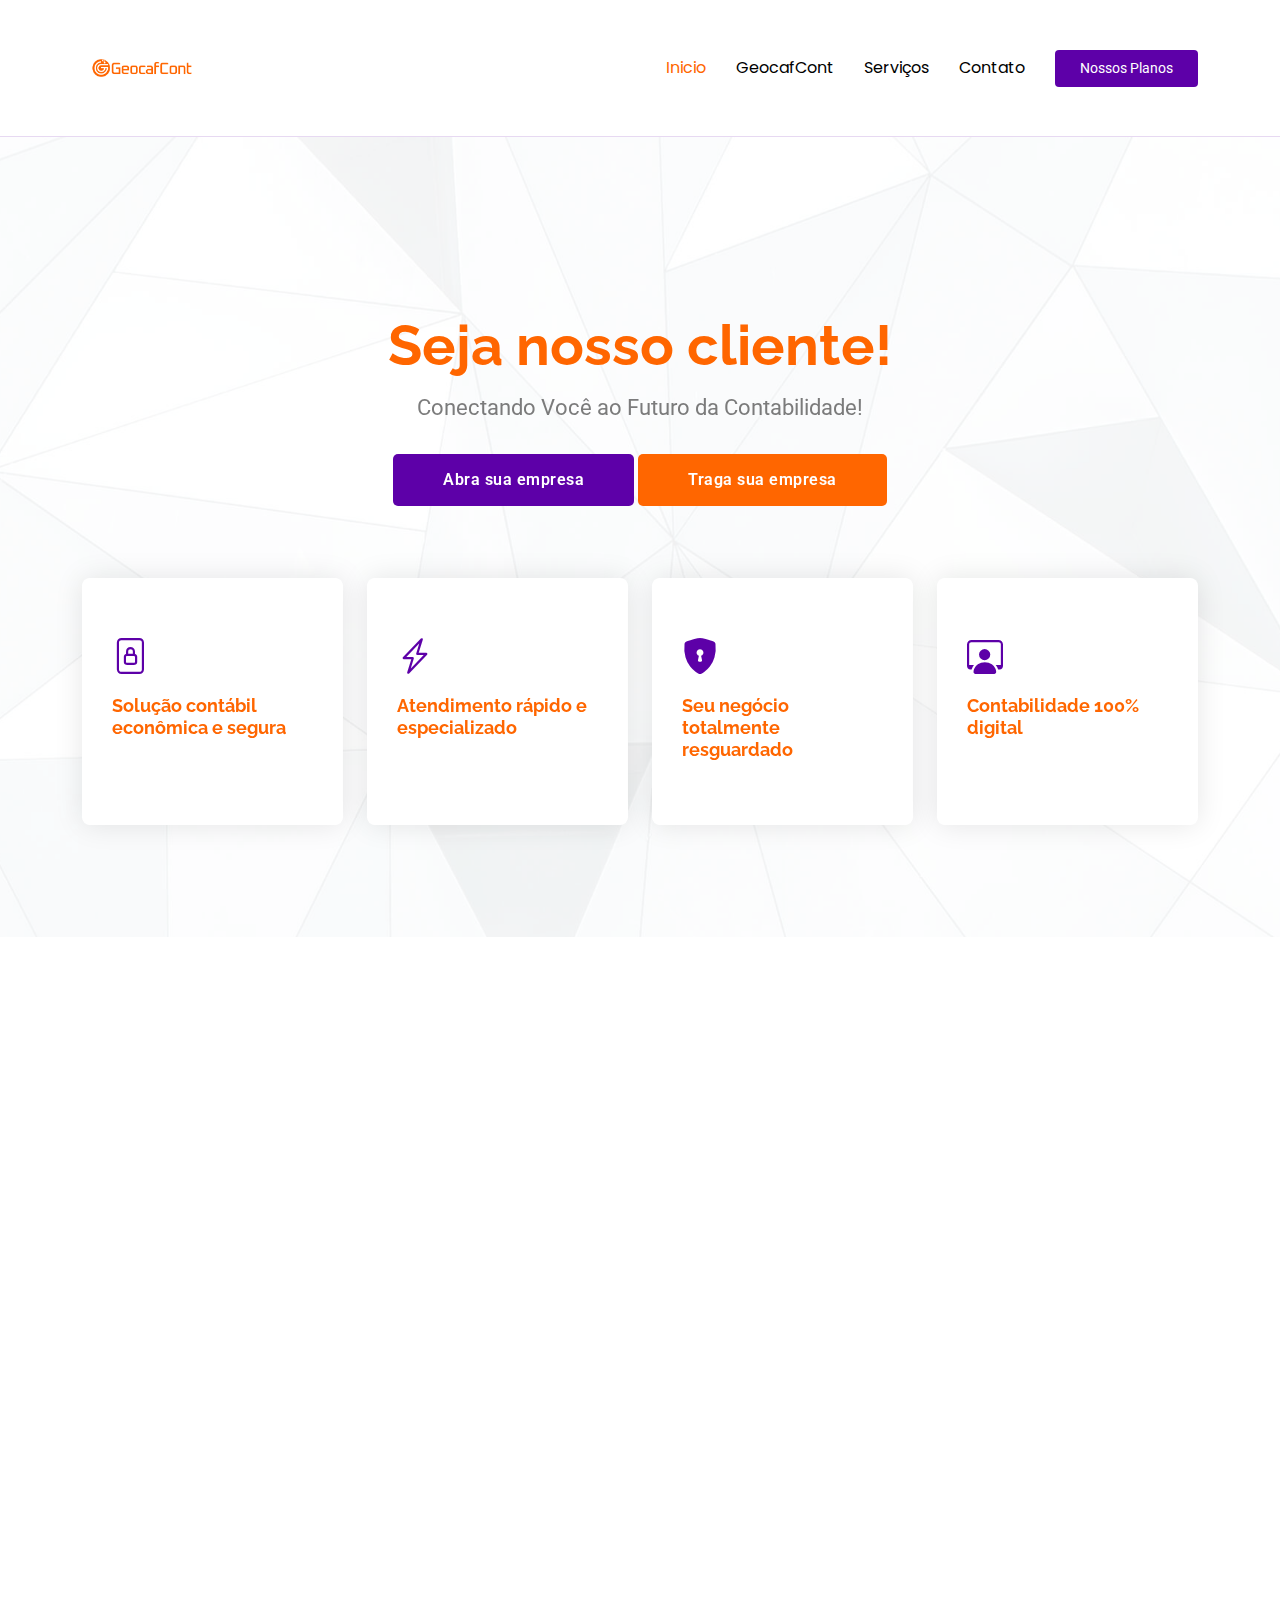
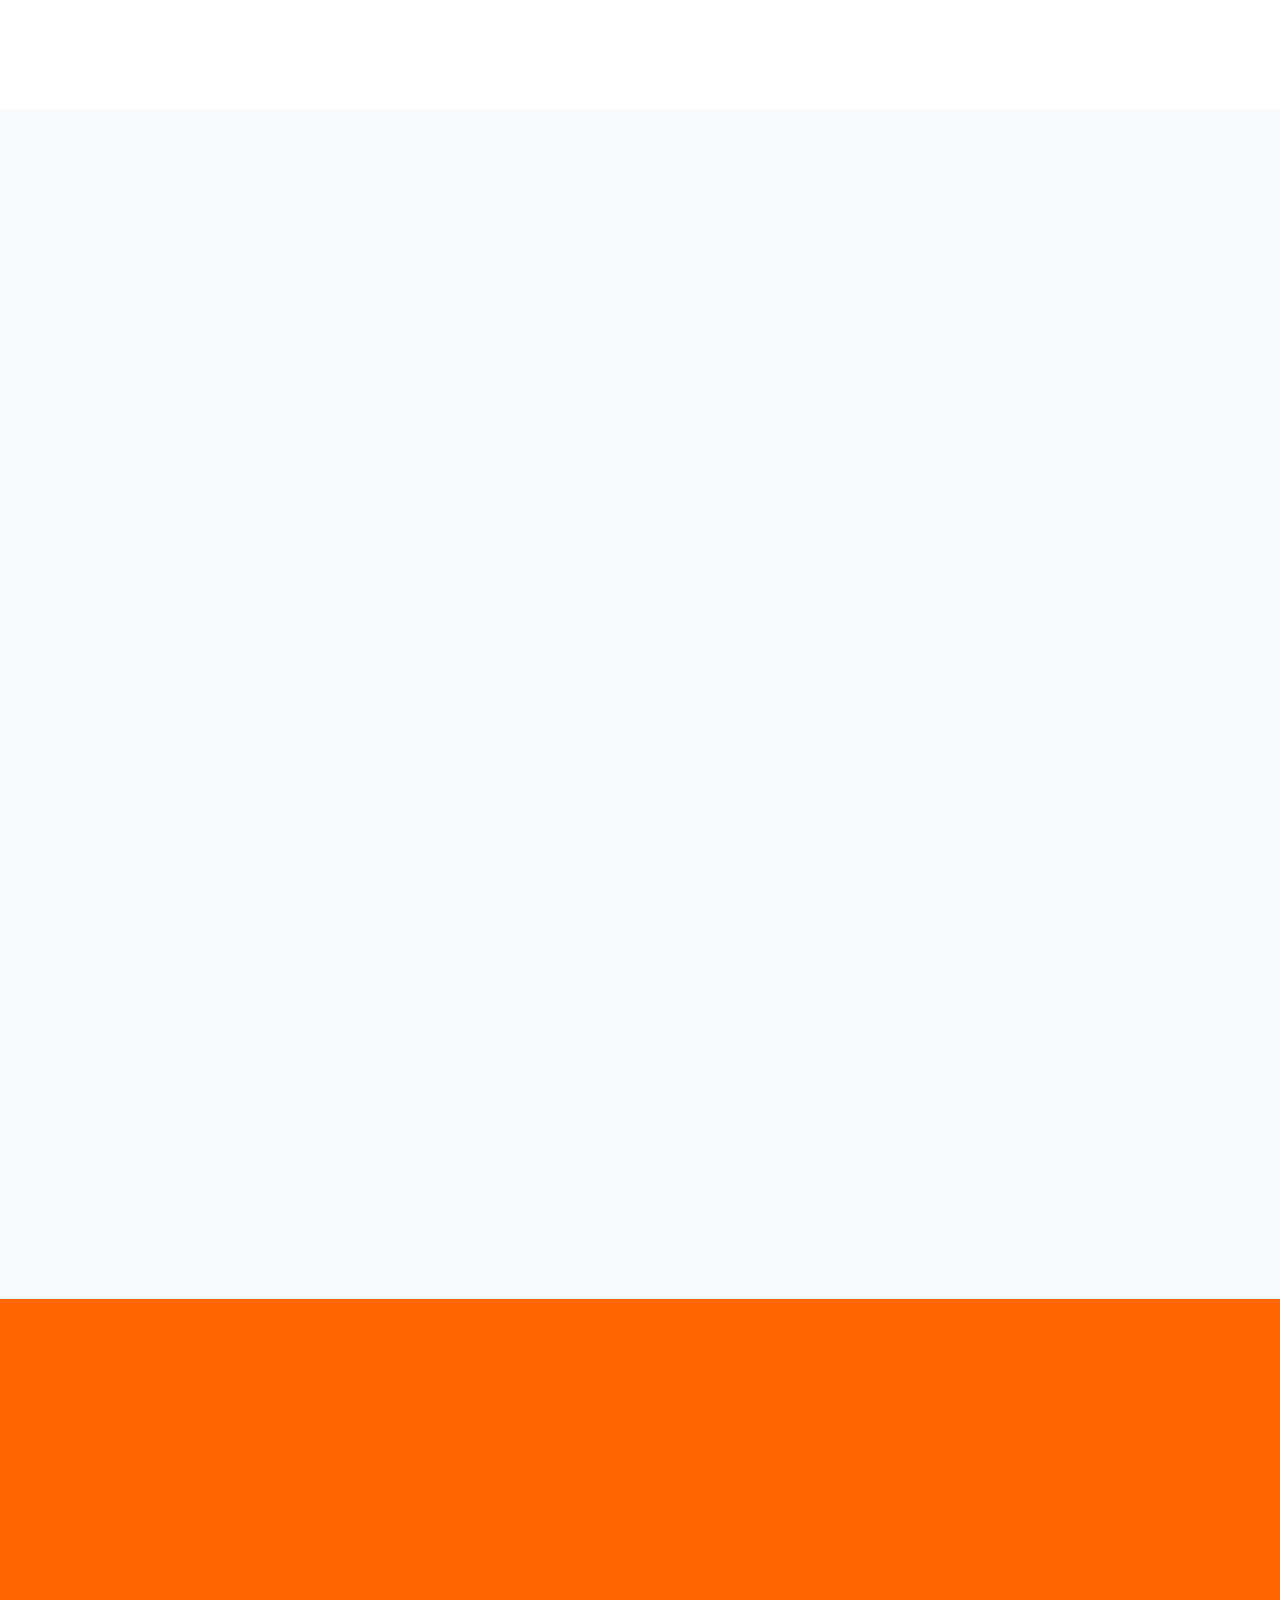
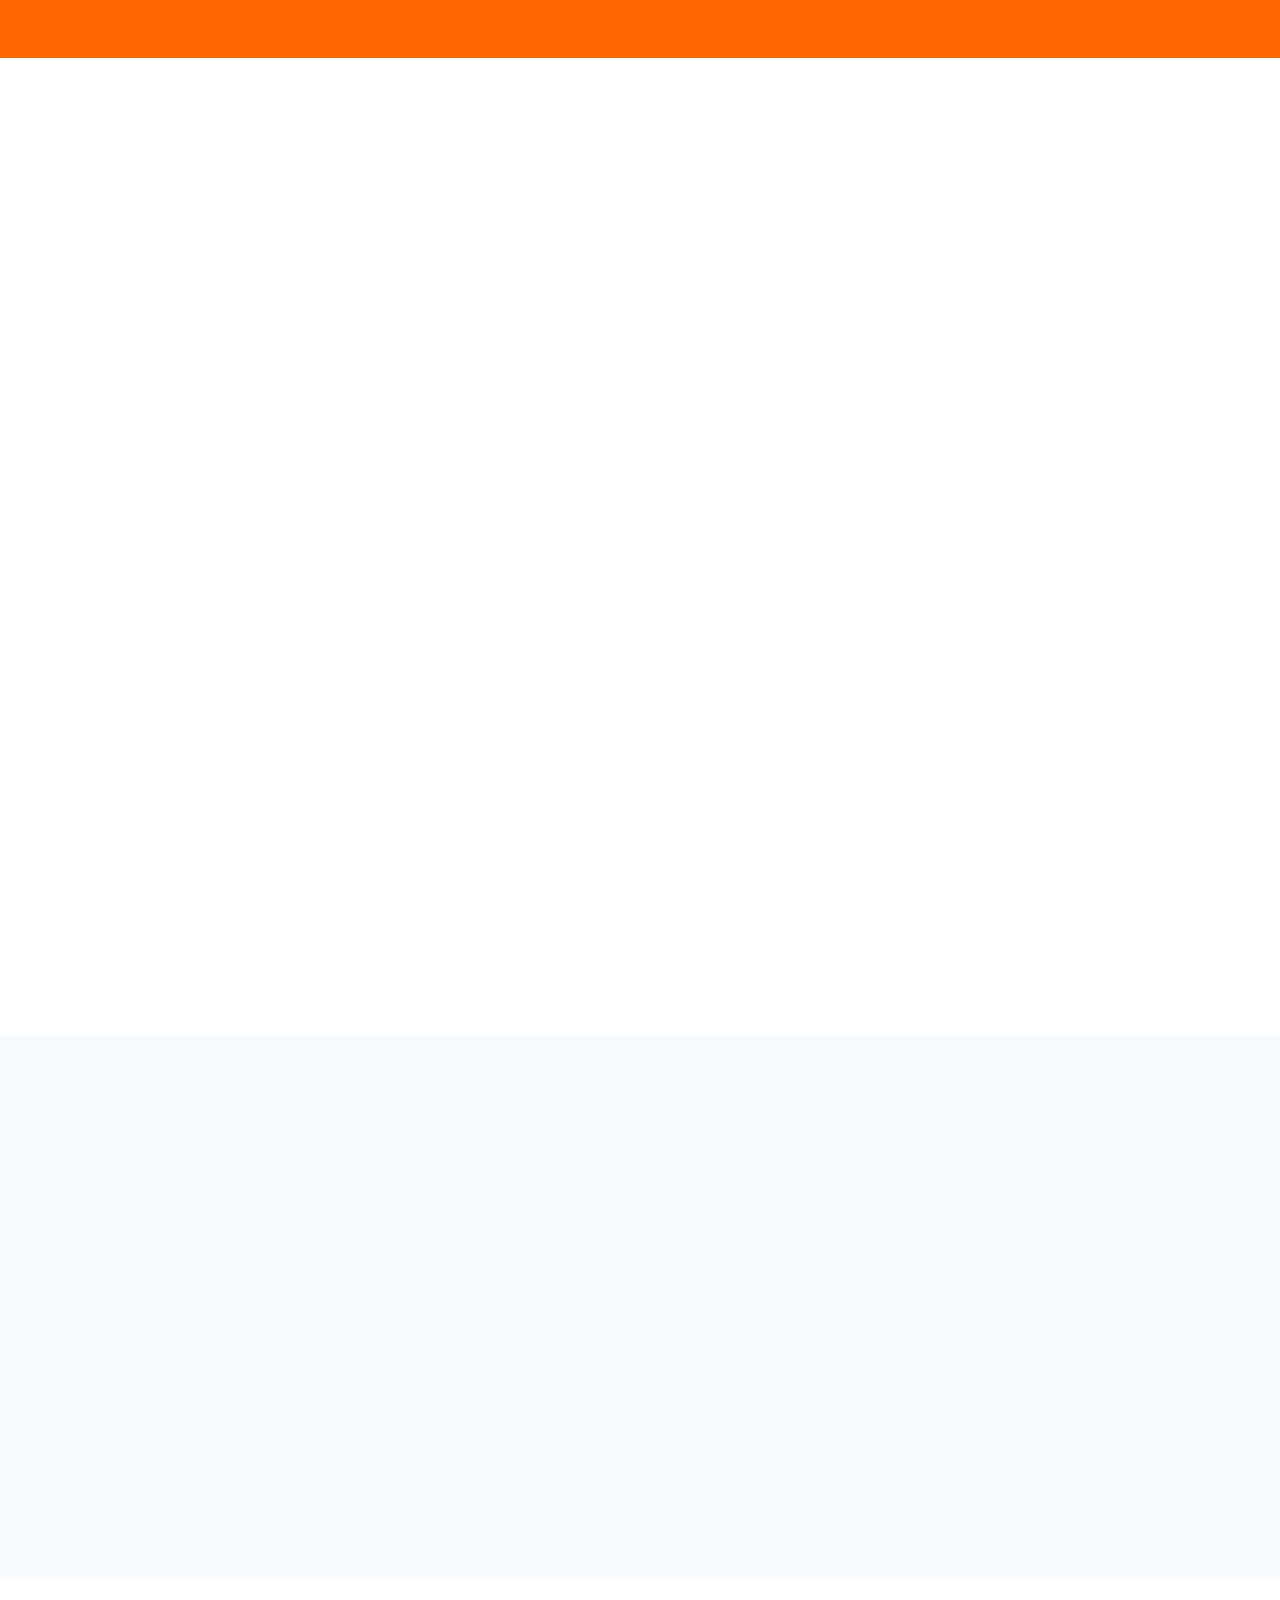
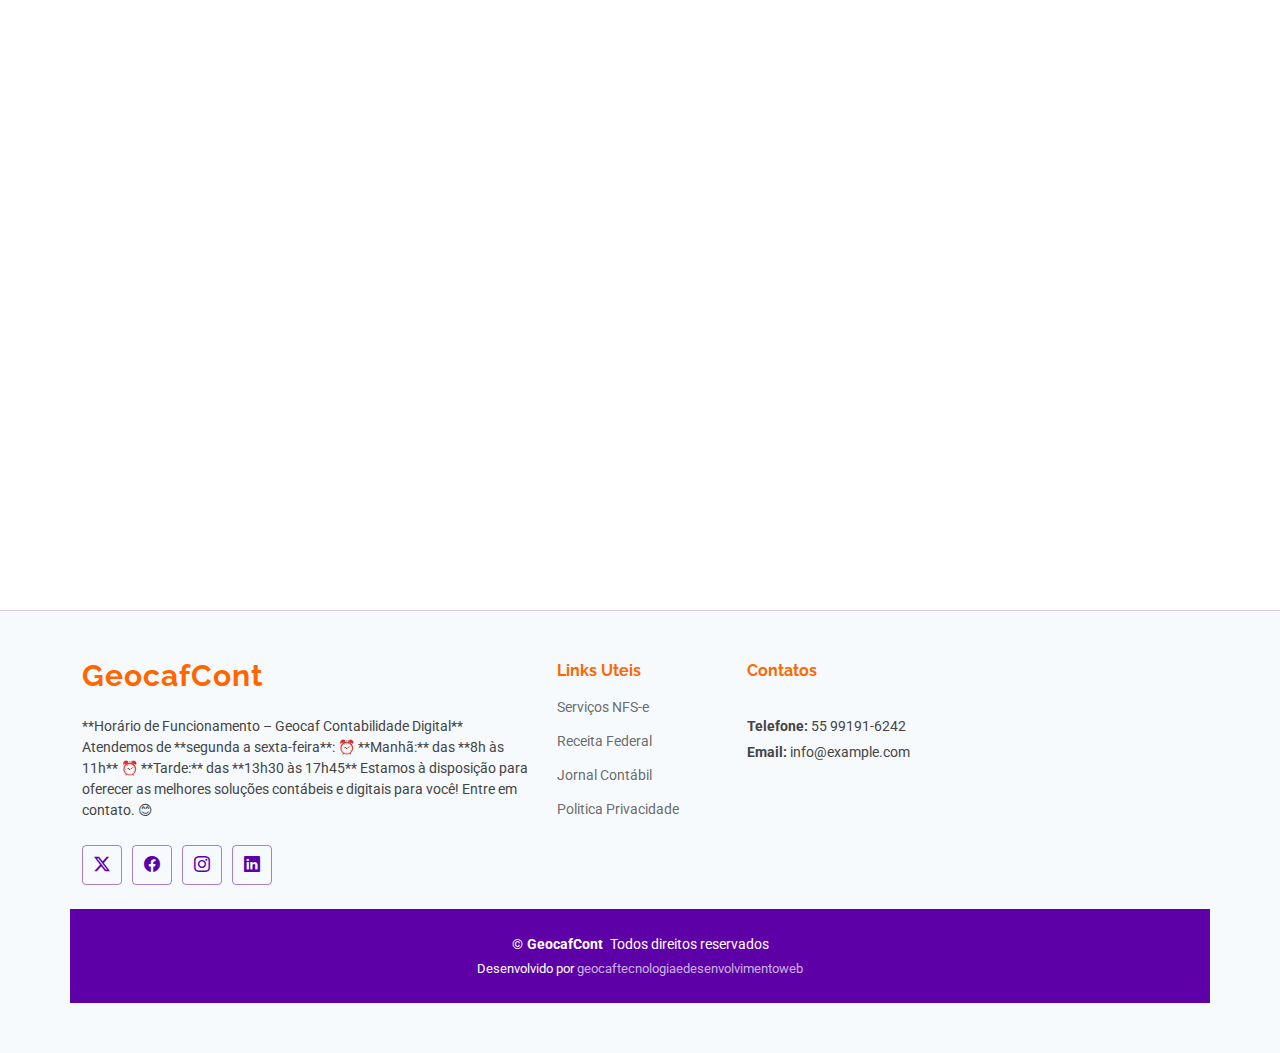
==== commit a8879937: "atualizei footer com horarios de funcionamentos" ====
--- a/index.html
+++ b/index.html
@@ -832,8 +832,13 @@
           <a href="index.html" class="logo d-flex align-items-center">
             <span class="sitename">GeocafCont</span>
           </a>
-          <p>Cras fermentum odio eu feugiat lide par naso tierra. Justo eget nada terra videa magna derita valies darta donna mare fermentum iaculis eu non diam phasellus.</p>
-          <div class="social-links d-flex mt-4">
+          **Horário de Funcionamento – Geocaf Contabilidade Digital**  
+
+          Atendemos de **segunda a sexta-feira**:  
+          ⏰ **Manhã:** das **8h às 11h**  
+          ⏰ **Tarde:** das **13h30 às 17h45**  
+          
+          Estamos à disposição para oferecer as melhores soluções contábeis e digitais para você! Entre em contato. 😊          <div class="social-links d-flex mt-4">
             <a href=""><i class="bi bi-twitter-x"></i></a>
             <a href=""><i class="bi bi-facebook"></i></a>
             <a href="https://www.instagram.com/geocafcont"><i class="bi bi-instagram"></i></a>
--- a/assets/css/main.css
+++ b/assets/css/main.css
@@ -246,7 +246,7 @@
 }
 
 .header .logo img {
-  max-height: 230px;
+  max-height: 120px;
   margin-right: 8px;
   
 }
